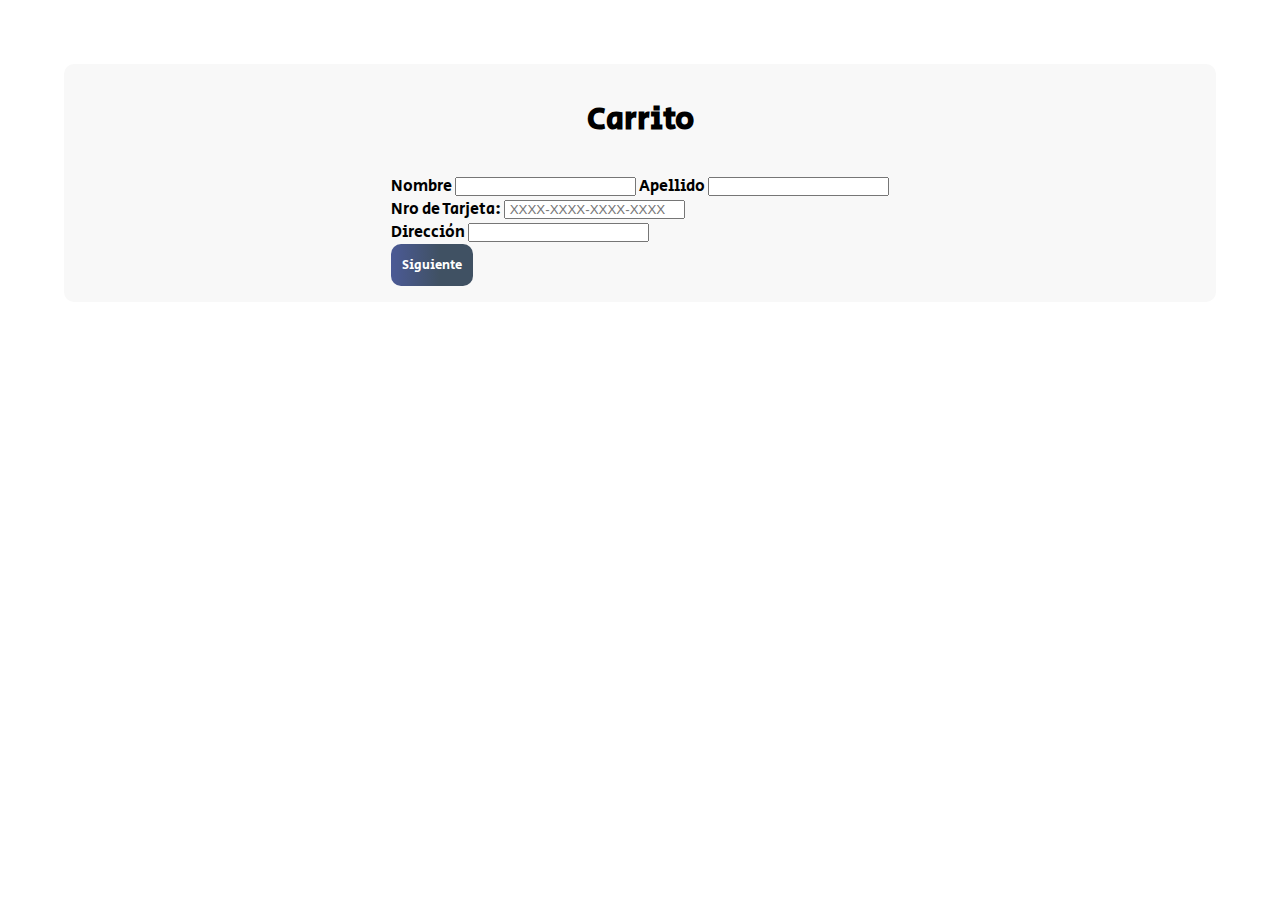
==== html/pago.html @ 81d1a996 "Seccion pagar agregada + Datos de usuario actual" ====
<!DOCTYPE html>
<html lang="en">
<head>
    <meta charset="UTF-8">
    <meta http-equiv="X-UA-Compatible" content="IE=edge">
    <meta name="viewport" content="width=device-width, initial-scale=1.0">
    <link rel="stylesheet" href="../css/main.css">
    <title>MCKING || Pago</title>
</head>
<body>
    <div id="usuarioLogueado" class="usuarioIngresado"></div>
    <main class="contenedorPrincipal">
        <div class="contenedorCarrito">
            <h1>Carrito</h1>
            <div id="contenedorCarrito" class="contenedorCarritoProductos"></div> 
        </div>
        <div id="total"></div>
        <div class="contenedorInicioSesion">
            <form action="" id="formulario">
                <div> 
                    <label for="nombre">Nombre</label>
                    <input type="text" id="nombre" required>
                    <label for="apellido">Apellido</label>
                    <input type="text" id="apellido" required>
                </div>
                <div>
                    <label for="tarjeta">Nro de Tarjeta:</label>
                    <input type="" name="" id="tarjeta" placeholder=" XXXX-XXXX-XXXX-XXXX" required>
                </div>
                <div>
                    <label for="direccion">Dirección</label>
                    <input type="text" id="direccion">
                </div>
                <input type="submit" class="buttn buttnCarrito" id="enviarFormulario" value="Siguiente">
            </form>
            <div id="botonParaPagar">
                
            </div>
        </div>
    </main>
    

    <script src="../js/pago.js"></script>
</body>
</html>
---- css/main.css ----
@import url("https://fonts.googleapis.com/css2?family=Inspiration&family=Secular+One&display=swap");
body {
  margin: 0;
  padding: 0;
  box-sizing: border-box;
  font-family: "Secular One", sans-serif;
}

/* ===========MODO OSCURO============ */
.dark {
  background-color: rgb(24, 23, 23);
  color: #fff;
}
.dark .carrito {
  background-color: #222;
}
.dark .carrito .carritoProducto {
  color: #000;
}
.dark .carrito .totalAPagar__final {
  color: #000;
}
.dark .separator .separator__line {
  border-top: 3px solid #fff;
}
.dark .featured {
  background-color: #222;
}
.dark .featured__product {
  background-color: #fff;
  color: #000;
}
.dark .products .products__category {
  background-color: #222;
}
.dark .products .genericProduct {
  background-color: #fff;
  color: #000;
}

header {
  background-image: linear-gradient(90deg, rgb(100, 130, 200) 0%, rgb(75, 90, 150) 0%, rgb(64, 81, 99) 59%);
  height: 100px;
  color: #fff;
  width: 100%;
  position: fixed;
  top: 0;
  z-index: 999;
}
header .oferta {
  position: relative;
  background-color: #000;
}
header .oferta p {
  font-family: sans-serif;
  text-align: center;
  margin: 0;
  padding: 0.2rem;
  font-size: 1rem;
}
header nav {
  display: flex;
  justify-content: space-around;
  align-items: center;
}
header nav ul {
  display: flex;
}
header nav ul li {
  margin-right: 2rem;
  list-style-type: none;
  transition: all 0.5s;
}
header nav ul li:hover {
  text-decoration: underline;
  transform: scale(110%);
}
header nav ul li a {
  font-size: 1.4rem;
  color: #fff;
  text-decoration: none;
}
header nav .shoppCart {
  display: flex;
  flex-direction: row-reverse;
  align-items: center;
  cursor: pointer;
  transition: all 0.5s;
}
header nav .shoppCart .count {
  background-color: #fff;
  color: #000;
  padding: 0 0.2rem;
  text-align: center;
  border-radius: 40px;
  margin-left: 0.2rem;
  font-weight: 800;
  box-shadow: 0 0 20px #333;
}
header nav .shoppCart img {
  width: 30px;
  filter: invert(100%);
}
header nav .shoppCart:hover {
  transform: scale(110%);
}
header .modeGUI {
  position: absolute;
  right: 0;
  margin: 1rem;
}
header .modeGUI img {
  cursor: pointer;
  width: 40px;
  transition: all 0.5s;
}
header .modeGUI img:hover {
  transform: scale(110%);
}

.footer {
  height: 200px;
  background-image: linear-gradient(90deg, rgb(100, 130, 200) 0%, rgb(75, 90, 150) 0%, rgb(64, 81, 99) 59%);
  display: flex;
  justify-content: space-around;
  padding: 1rem 0;
  color: #fff;
  text-align: center;
}
.footer .redes {
  font-size: 2rem;
}
.footer .redes ul {
  display: flex;
  justify-content: center;
  gap: 1.2rem;
  padding: 0;
}
.footer .redes ul li {
  list-style-type: none;
}
.footer .redes ul li a {
  text-decoration: none;
}
.footer .redes img {
  width: 40px;
}

.carrito {
  position: fixed;
  top: 100px;
  right: 20px;
  z-index: 999;
  width: 400px;
  padding: 15px;
  background-color: #ddd;
  overflow: hidden;
  border-radius: 40px;
  transition: all 0.7s;
}
.carrito .carritoProducto {
  overflow-y: scroll;
  max-height: 40vh;
}
.carrito .carritoProducto div {
  display: flex;
  justify-content: space-between;
  align-items: center;
  gap: 2px;
  margin: 10px 0;
  background-color: #f8f8f8;
  padding: 0 10px;
  border-radius: 10px;
}
.carrito #vaciarCarrito .carritoVacio {
  margin: 1rem 0;
}
.carrito .totalAPagar {
  padding: 1rem 0;
}
.carrito .totalAPagar p:first-child {
  margin: 0;
  margin-bottom: 0.5rem;
  padding: 0;
  font-size: 1.5rem;
}
.carrito .totalAPagar p:first-child span {
  font-size: 1.2rem;
  color: red;
}
.carrito .totalAPagar .totalAPagar__final {
  display: flex;
  justify-content: space-around;
  align-items: center;
  border-radius: 20px;
  background-color: #f8f8f8;
}
.carrito .totalAPagar .totalAPagar__final p {
  font-size: 2rem;
  padding: 0 1rem;
}

section.carrito--mover {
  right: -1000px;
}

.promo {
  width: 100%;
  text-align: center;
  margin-top: 105px;
}
.promo img {
  padding: 2rem 0;
  width: 75%;
}

.featured {
  display: flex;
  justify-content: center;
  background-color: #f8f8f8;
  gap: 1rem;
  padding: 2rem 2.5rem;
  margin: 0 4rem;
  border-radius: 40px;
}
.featured__product {
  background-color: #ddd;
  border-radius: 2.5rem;
  overflow: hidden;
}
.featured__product img {
  width: 100%;
}
.featured__product div {
  margin: 1rem 0;
  padding-left: 1rem;
}
.featured__product div h3, .featured__product div p {
  margin: 0;
  font-size: 1.5rem;
}
.featured__product div h3 span, .featured__product div p span {
  text-decoration: line-through;
  color: rgb(173, 18, 18);
  font-size: 1.2rem;
  margin-left: 0.2rem;
}
.featured__product div .buttn--modified {
  margin: 1rem 0;
}

.products {
  margin-top: 4rem;
}
.products div h3 {
  text-align: center;
  font-size: 4rem;
}
.products div div .products__category {
  background-color: #f8f8f8;
  margin: 0 4rem;
  padding: 0 4rem;
  border-radius: 2.5rem;
  display: grid;
  justify-content: center;
  align-items: center;
  grid-template-columns: repeat(4, 1fr);
  gap: 1rem;
}
.products div div .products__category .products__category__product {
  margin: 2rem 0;
  border-radius: 40px 0 40px 0;
}

.buttn {
  border-radius: 40px;
  border: none;
  color: #fff;
  background-image: linear-gradient(90deg, rgb(100, 130, 200) 0%, rgb(75, 90, 150) 0%, rgb(64, 81, 99) 59%);
  padding: 1rem;
  font-family: "Secular One", sans-serif;
  cursor: pointer;
  transition: all 0.3s;
}
.buttn:hover {
  transform: scale(110%);
}

.buttnCarrito {
  border-radius: 10px;
  padding: 0.7rem;
}

.buttnAlertAffirmative {
  width: 50px;
  border-radius: 10px;
  padding: 0.7rem;
  margin-right: 0.5rem;
  border: 3px solid rgba(151, 199, 250, 0.431372549);
}

.buttnPagar {
  margin: 0.2rem;
  width: 90px;
  border-radius: 10px;
  background-image: none;
  background-color: #f00;
}

.separator {
  display: flex;
  align-items: center;
  justify-content: center;
  gap: 2.5rem;
  margin-top: 1rem;
  padding: 0 2rem;
}
.separator .separator__line {
  flex: 1;
  height: 2px;
  max-width: 40rem;
  border-top: 3px solid black;
}
.separator div h3 {
  font-size: 2rem;
}

div.separator.separator--widthCien {
  width: 80%;
  text-align: center;
  margin: 2rem 10rem;
}
div.separator.separator--widthCien .separator__line {
  max-width: none;
}

.separator--end {
  margin-top: 3rem;
}

.genericProduct {
  background-color: #ddd;
  border-radius: 2.5rem;
  overflow: hidden;
}
.genericProduct img {
  width: 100%;
}
.genericProduct div {
  padding: 1.5rem 0;
  padding-left: 1rem;
}
.genericProduct div h3, .genericProduct div p {
  margin: 0;
  font-size: 2rem;
  text-align: start;
}
.genericProduct div h3 span, .genericProduct div p span {
  text-decoration: line-through;
  color: rgb(173, 18, 18);
  font-size: 1.3rem;
  margin-left: 0.2rem;
}
.genericProduct div .cantDisponible {
  color: #aaa;
  font-size: 0.9rem;
  margin-bottom: 1rem;
}

.header__logo {
  font-family: "Inspiration", cursive;
  font-size: 50px;
  color: #F4F4F4;
  line-height: 1.2;
  text-shadow: 2px 2px 2px #000;
}
.header__logo a {
  color: #fff;
  text-decoration: none;
}
.header__logo a:visited {
  color: #fff;
}
.header__logo a:link {
  color: #fff;
}

* {
  margin: 0;
  padding: 0;
  box-sizing: border-box;
}

.usuarioIngresado {
  position: absolute;
  top: 1rem;
  right: 1rem;
}

.contenedorPrincipal {
  background-color: #f8f8f8;
  display: flex;
  flex-direction: column;
  align-items: center;
  border-radius: 10px;
  margin: 4rem;
  /*text-align: center;*/
}
.contenedorPrincipal .contenedorCarrito {
  text-align: center;
  padding: 1rem 0;
}
.contenedorPrincipal .contenedorCarrito .contenedorCarritoProductos {
  text-align: start;
  margin: 1rem 0;
}
.contenedorPrincipal .contenedorCarrito .contenedorCarritoProductos div {
  width: 50vw;
  margin: 0.5rem 0;
  padding: 1.5rem;
  background-color: #ddd;
  border-radius: 10px;
}

.contenedorPrincipal {
  padding: 1rem;
}
.contenedorPrincipal .agradecimientos {
  width: 100%;
  text-align: center;
}
.contenedorPrincipal .agradecimientos div {
  display: flex;
  justify-content: space-evenly;
  text-align: center;
  align-items: center;
}
.contenedorPrincipal .agradecimientos div h1 {
  width: 40%;
}
.contenedorPrincipal .agradecimientos div h2 {
  font-size: 2rem;
}

/*# sourceMappingURL=main.css.map */
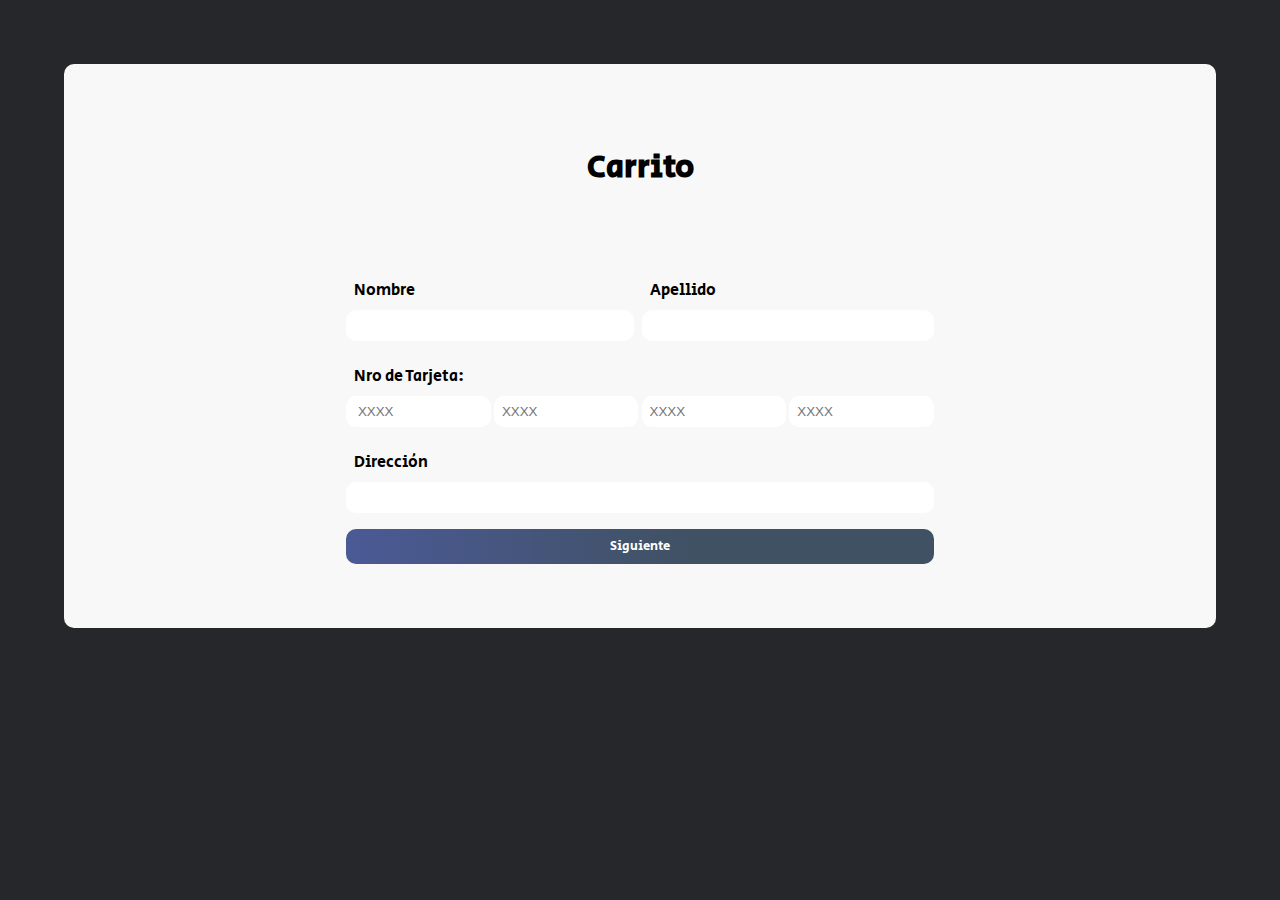
==== commit 8daa5a1a: "Optimizacion de codigo e imagenes + comentarios" ====
--- a/html/pago.html
+++ b/html/pago.html
@@ -7,35 +7,51 @@
     <link rel="stylesheet" href="../css/main.css">
     <title>MCKING || Pago</title>
 </head>
-<body>
+<body class="box">
     <div id="usuarioLogueado" class="usuarioIngresado"></div>
     <main class="contenedorPrincipal">
+        <!-- Contiene los productos del carrito -->
         <div class="contenedorCarrito">
             <h1>Carrito</h1>
             <div id="contenedorCarrito" class="contenedorCarritoProductos"></div> 
         </div>
-        <div id="total"></div>
+        <!-- Nos dice el total de la compra. Ademas se agrega el boton "Pagar" una vez completados los datos del formulario -->
+        <div class="totalStyle" id="totalStyleID">
+            <div id="total"></div>
+            <!-- Este contenedor se completa una vez ingresado los datos.  -->
+            <div id="botonParaPagar"></div>
+        </div>
+        <!-- Informacion del usuario a realizar la compra -->
         <div class="contenedorInicioSesion">
             <form action="" id="formulario">
-                <div> 
-                    <label for="nombre">Nombre</label>
-                    <input type="text" id="nombre" required>
-                    <label for="apellido">Apellido</label>
-                    <input type="text" id="apellido" required>
+                <div class="formFirstAndLastName"> 
+                    <div>
+                        <label for="nombre">Nombre</label>
+                        <input type="text" id="nombre" required>
+                    </div>
+                    <div>
+                        <label for="apellido">Apellido</label>
+                        <input type="text" id="apellido" required>
+                    </div>
                 </div>
                 <div>
                     <label for="tarjeta">Nro de Tarjeta:</label>
-                    <input type="" name="" id="tarjeta" placeholder=" XXXX-XXXX-XXXX-XXXX" required>
+                    <!-- Se controla que el formato de tarjeta sea correcto XXXX-XXXX-XXXX-XXXX -->
+                    <div class="formPhone"> 
+                        <input type="" name="" placeholder=" XXXX" minlength="4" maxlength="4" pattern="[0-9]{4}" required>
+                        <input type="" name="" placeholder="XXXX" minlength="4" maxlength="4" pattern="[0-9]{4}" required>
+                        <input type="" name="" placeholder="XXXX" minlength="4" maxlength="4" pattern="[0-9]{4}" required>
+                        <input type="" name=""  placeholder="XXXX" minlength="4" maxlength="4" pattern="[0-9]{4}" required>
+                    </div>
+                   
                 </div>
                 <div>
                     <label for="direccion">Dirección</label>
-                    <input type="text" id="direccion">
+                    <input type="text" id="direccion" required>
                 </div>
                 <input type="submit" class="buttn buttnCarrito" id="enviarFormulario" value="Siguiente">
             </form>
-            <div id="botonParaPagar">
-                
-            </div>
+            
         </div>
     </main>
     
--- a/css/main.css
+++ b/css/main.css
@@ -40,7 +40,7 @@
 
 header {
   background-image: linear-gradient(90deg, rgb(100, 130, 200) 0%, rgb(75, 90, 150) 0%, rgb(64, 81, 99) 59%);
-  height: 100px;
+  height: 95px;
   color: #fff;
   width: 100%;
   position: fixed;
@@ -146,6 +146,18 @@
   width: 40px;
 }
 
+@media screen and (max-width: 567px) {
+  header {
+    position: relative;
+  }
+  header nav {
+    justify-content: space-between;
+    padding: 0 0.5rem;
+  }
+  header nav ul {
+    display: none;
+  }
+}
 .carrito {
   position: fixed;
   top: 100px;
@@ -154,7 +166,6 @@
   width: 400px;
   padding: 15px;
   background-color: #ddd;
-  overflow: hidden;
   border-radius: 40px;
   transition: all 0.7s;
 }
@@ -180,9 +191,8 @@
 }
 .carrito .totalAPagar p:first-child {
   margin: 0;
-  margin-bottom: 0.5rem;
   padding: 0;
-  font-size: 1.5rem;
+  font-size: 1.5vw;
 }
 .carrito .totalAPagar p:first-child span {
   font-size: 1.2rem;
@@ -194,9 +204,10 @@
   align-items: center;
   border-radius: 20px;
   background-color: #f8f8f8;
+  margin: 0.5rem 0;
 }
 .carrito .totalAPagar .totalAPagar__final p {
-  font-size: 2rem;
+  font-size: 2vw;
   padding: 0 1rem;
 }
 
@@ -222,11 +233,13 @@
   padding: 2rem 2.5rem;
   margin: 0 4rem;
   border-radius: 40px;
+  overflow: auto;
 }
 .featured__product {
   background-color: #ddd;
   border-radius: 2.5rem;
   overflow: hidden;
+  min-width: 200px;
 }
 .featured__product img {
   width: 100%;
@@ -250,16 +263,17 @@
 }
 
 .products {
-  margin-top: 4rem;
+  margin: 4rem 0;
 }
 .products div h3 {
   text-align: center;
   font-size: 4rem;
+  margin: 1.5rem 0;
 }
 .products div div .products__category {
   background-color: #f8f8f8;
   margin: 0 4rem;
-  padding: 0 4rem;
+  padding: 2rem 4rem;
   border-radius: 2.5rem;
   display: grid;
   justify-content: center;
@@ -272,6 +286,40 @@
   border-radius: 40px 0 40px 0;
 }
 
+@media screen and (max-width: 991px) {
+  .products div div .products__category {
+    grid-template-columns: repeat(3, 1fr);
+  }
+}
+@media screen and (max-width: 567px) {
+  .products div div .products__category {
+    margin: 0;
+    padding: 0 1rem;
+    grid-template-columns: repeat(2, 1fr);
+  }
+  .products div div .products__category .products__category__product {
+    margin: 0.5rem 0;
+  }
+  section.promo {
+    margin-top: 0;
+  }
+  section.promo img {
+    padding: 3.5rem 0;
+    width: 100vw;
+  }
+  .carrito {
+    position: absolute;
+    right: 0;
+    width: 100vw;
+  }
+  .carrito .totalAPagar p:first-child {
+    font-size: 5vw;
+  }
+  section.carrito--mover {
+    right: 0;
+    top: -1000px;
+  }
+}
 .buttn {
   border-radius: 40px;
   border: none;
@@ -279,7 +327,9 @@
   background-image: linear-gradient(90deg, rgb(100, 130, 200) 0%, rgb(75, 90, 150) 0%, rgb(64, 81, 99) 59%);
   padding: 1rem;
   font-family: "Secular One", sans-serif;
+  font-size: 1vw;
   cursor: pointer;
+  text-decoration: none;
   transition: all 0.3s;
 }
 .buttn:hover {
@@ -335,7 +385,7 @@
 }
 
 .separator--end {
-  margin-top: 3rem;
+  margin-top: 1.5rem;
 }
 
 .genericProduct {
@@ -352,18 +402,18 @@
 }
 .genericProduct div h3, .genericProduct div p {
   margin: 0;
-  font-size: 2rem;
+  font-size: 2.2vw;
   text-align: start;
 }
 .genericProduct div h3 span, .genericProduct div p span {
   text-decoration: line-through;
   color: rgb(173, 18, 18);
-  font-size: 1.3rem;
+  font-size: 1.8vw;
   margin-left: 0.2rem;
 }
 .genericProduct div .cantDisponible {
   color: #aaa;
-  font-size: 0.9rem;
+  font-size: 1vw;
   margin-bottom: 1rem;
 }
 
@@ -385,6 +435,38 @@
   color: #fff;
 }
 
+/* Fondo background */
+.box {
+  background-image: linear-gradient(rgba(5, 7, 12, 0.87), rgba(5, 7, 12, 0.87)), url(../img/Logo2.png);
+  background-repeat: repeat;
+  background-size: 900px;
+}
+
+@media screen and (max-width: 991px) {
+  .genericProduct div h3, .genericProduct div p {
+    font-size: 2.5vw;
+  }
+}
+@media screen and (max-width: 567px) {
+  .buttn {
+    font-size: 3vw;
+  }
+  .buttnCarrito {
+    font-size: 5vw;
+  }
+  .genericProduct div h3, .genericProduct div p {
+    font-size: 5vw;
+  }
+  .genericProduct div h3 span, .genericProduct div p span {
+    font-size: 4vw;
+  }
+  .genericProduct div .cantDisponible {
+    font-size: 3vw;
+  }
+  div.separator.separator--widthCien {
+    margin: 2rem 0;
+  }
+}
 * {
   margin: 0;
   padding: 0;
@@ -395,6 +477,7 @@
   position: absolute;
   top: 1rem;
   right: 1rem;
+  color: #fff;
 }
 
 .contenedorPrincipal {
@@ -404,6 +487,7 @@
   align-items: center;
   border-radius: 10px;
   margin: 4rem;
+  padding: 4rem 0;
   /*text-align: center;*/
 }
 .contenedorPrincipal .contenedorCarrito {
@@ -421,9 +505,95 @@
   background-color: #ddd;
   border-radius: 10px;
 }
-
-.contenedorPrincipal {
-  padding: 1rem;
+.contenedorPrincipal .totalStyle--modified {
+  display: flex;
+  justify-content: space-around;
+  align-items: center;
+  width: 75%;
+}
+.contenedorPrincipal .totalStyle--modified h2 {
+  font-size: 2rem;
+}
+.contenedorPrincipal .totalStyle {
+  justify-content: center;
+  padding: 1.5rem;
+}
+.contenedorPrincipal .totalStyle h4 {
+  margin: 0.5rem 0;
+}
+.contenedorPrincipal .totalStyle h2 {
+  font-size: 2rem;
+}
+.contenedorPrincipal .contenedorInicioSesion {
+  width: 60%;
+}
+.contenedorPrincipal .contenedorInicioSesion form {
+  margin: auto;
+  width: 85%;
+}
+.contenedorPrincipal .contenedorInicioSesion form .formFirstAndLastName {
+  display: flex;
+  justify-content: space-between;
+  gap: 0.5rem;
+}
+.contenedorPrincipal .contenedorInicioSesion form .formFirstAndLastName div {
+  flex-grow: 1;
+}
+.contenedorPrincipal .contenedorInicioSesion form .formPhone {
+  display: flex;
+  gap: 0.2rem;
+}
+.contenedorPrincipal .contenedorInicioSesion form input {
+  width: 100%;
+  padding: 0.5rem;
+  border: none;
+  border-radius: 10px;
+  margin-bottom: 1rem;
+}
+.contenedorPrincipal .contenedorInicioSesion form input[type=submit] {
+  margin-bottom: 0;
+}
+.contenedorPrincipal .contenedorInicioSesion form input:hover {
+  border: 2px solid #405163;
+}
+.contenedorPrincipal .contenedorInicioSesion form input:focus {
+  background-color: rgba(119, 119, 119, 0.2);
+  outline: 2px solid #405163;
+}
+.contenedorPrincipal .contenedorInicioSesion form label {
+  display: inline-block;
+  margin: 0.5rem;
+}
+
+@media screen and (max-width: 567px) {
+  .contenedorPrincipal {
+    margin: 4rem 0;
+  }
+  .contenedorPrincipal .contenedorCarrito .contenedorCarritoProductos div {
+    width: 80vw;
+  }
+  .contenedorPrincipal .totalStyle div h4 {
+    font-size: 5vw;
+  }
+  .contenedorPrincipal .totalStyle div h2 {
+    font-size: 10vw;
+  }
+  .contenedorPrincipal .totalStyle--modified {
+    flex-direction: column;
+    align-items: center;
+    gap: 1rem;
+  }
+  .contenedorPrincipal .contenedorInicioSesion {
+    width: 100%;
+  }
+}
+.contenedorPrincipal__titulo {
+  display: flex;
+  gap: 1.5rem;
+  align-items: center;
+}
+.contenedorPrincipal__titulo img {
+  width: 70px;
 }
 .contenedorPrincipal .agradecimientos {
   width: 100%;
@@ -441,5 +611,40 @@
 .contenedorPrincipal .agradecimientos div h2 {
   font-size: 2rem;
 }
+.contenedorPrincipal .agradecimientos p {
+  font-size: 2rem;
+}
+.contenedorPrincipal .envioStyle {
+  display: flex;
+  justify-content: center;
+  align-items: center;
+  gap: 1.5rem;
+}
+.contenedorPrincipal .envioStyle h4 {
+  margin: 2rem 0;
+}
+.contenedorPrincipal .envioStyle img {
+  width: 50px;
+  object-fit: contain;
+}
+
+@media screen and (max-width: 567px) {
+  .contenedorPrincipal__titulo {
+    flex-direction: column-reverse;
+    text-align: center;
+  }
+  .contenedorPrincipal .agradecimientos div {
+    flex-direction: column-reverse;
+    gap: 4rem;
+  }
+  .contenedorPrincipal .agradecimientos div h1 {
+    width: 90%;
+  }
+  .contenedorPrincipal .envioStyle {
+    flex-direction: column;
+    gap: 0;
+    margin-bottom: 2rem;
+  }
+}
 
 /*# sourceMappingURL=main.css.map */
